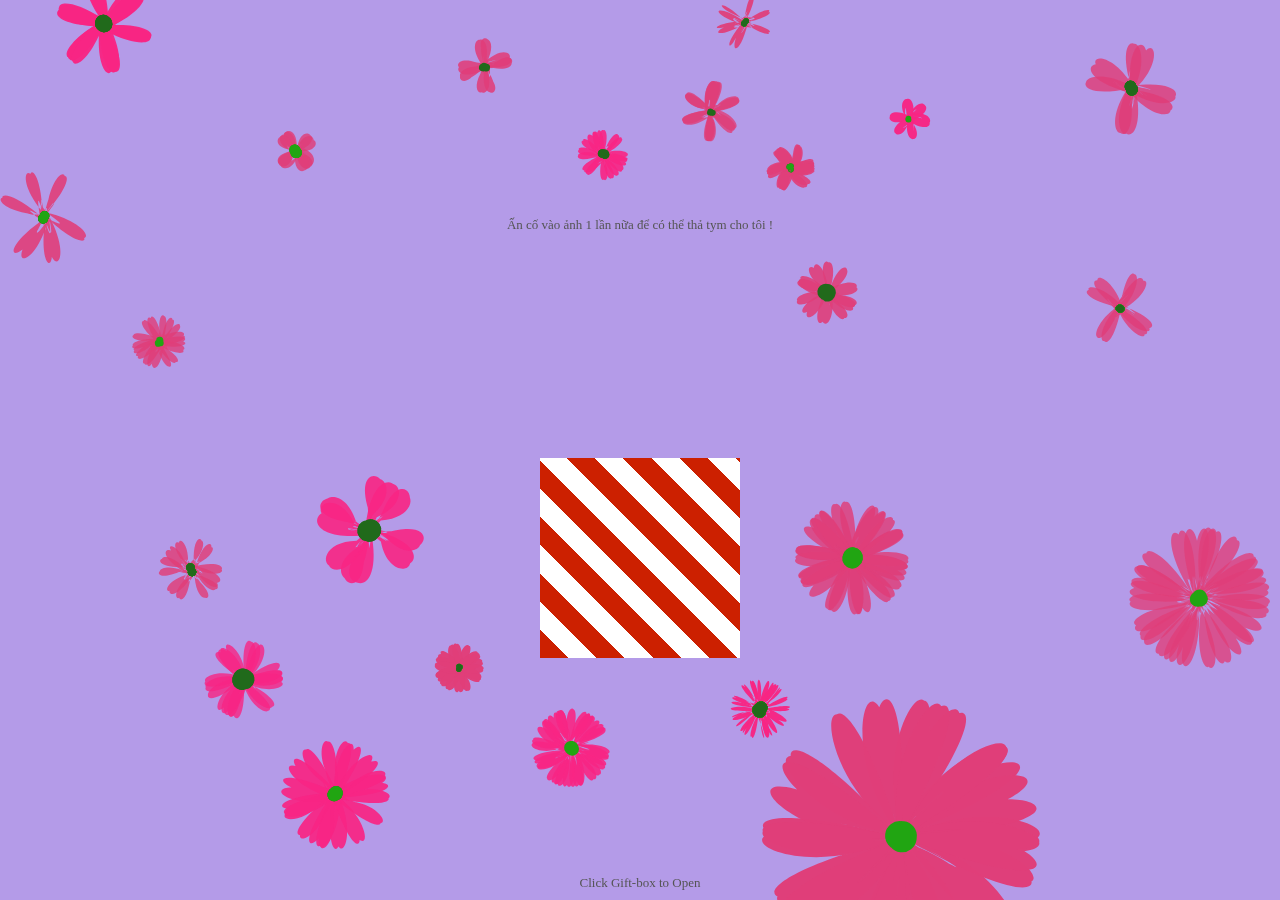
==== src/index.html @ ff5aeeed "first commit" ====
<html lang="en">
  <head>
    <meta charset="UTF-8" />
    <meta http-equiv="X-UA-Compatible" content="IE=edge" />
    <meta name="viewport" content="width=device-width, initial-scale=1.0" />
    <title>HÂHAHAHAHAA</title>
    <link rel="stylesheet" href="canvas.css" />
    <link rel="stylesheet" href="present.css" />
    <link rel="stylesheet" href="card.css" />
    <link rel="stylesheet" href="index.css" />
    <script src="jquery.js"></script>
  </head>
  <body>
    <div class="parent">
      <canvas id="canvas"></canvas>
      <section class="above-fold">
        <p class="info-text">Ấn cố vào ảnh 1 lần nữa để có thể thả tym cho tôi !</p>
        <div class="wrap-present">
          <div class="present-box" id="present">
            <div class="present">
              <div class="img-wrap" id="present-image"></div>
            </div>
            <div class="side front"></div>`
            <div class="side back"></div>
            <div class="side left"></div>
            <div class="side right"></div>
            <div class="side top">
              <span class="to">
                <span class="name" id="nametag"> </span>
              </span>
            </div>
            <div class="side bottom"></div>
          </div>
        </div>
        <p class="info-text">Click Gift-box to Open</p>
      </section>

      <div id="card">
        <h4 class="title-card">💘Trick lỏ💘</h4>

        <img
          src="/img/Screenshot 2023-11-29 142105.png"
          class="honey"
        />

        <h4 class="content-card">
          Happy Woman's Day !!.💘
        </h4>
      </div>
    </div>
    <audio autoplay loop  id="playAudio">
      <source src="/audio/RiverFlowsInYou-Yiruma-296757.mp3">
    </audio>
  </body>
  <script src="config.js"></script>
  <script src="canvas.js"></script>
  <script src="present.js"></script>
  <script>
    
  </script>
</html>
---- src/canvas.css ----
canvas {
    height: 100vh;
    width: 100vw;
  }
---- src/present.css ----
html, body {
  margin: 0;
}

.above-fold {
  height: 100vh;
  width: 100vw;
  padding: 0;
  margin: 0;
  perspective: 800px;
  perspective-origin: 50% 200px;
  display: flex;
  flex-wrap: wrap;
  position: relative;
}
.above-fold .info-text {
  width: 100%;
  display: block;
  text-align: center;
  margin: 0;
  padding: 0;
  color: #555;
  font-family: "Avenir";
  font-weight: 100;
  font-size: 13px;
  height: 25px;
  align-self: flex-end;
}

.wrap-present {
  width: 100%;
  display: flex;
  align-self: flex-end;
}

.present-box {
  transform-style: preserve-3d;
  width: 200px;
  height: 200px;
  margin: auto;
  -webkit-animation: rotate 11s alternate linear infinite;
          animation: rotate 11s alternate linear infinite;
  cursor: pointer;
}
.present-box:hover {
  -webkit-animation: staticFront 700ms ease forwards;
          animation: staticFront 700ms ease forwards;
}
.present-box.open {
  /*&>.side.top{
      opacity: .2;
  }*/
  -webkit-animation: zoomIn 1s ease-in forwards;
          animation: zoomIn 1s ease-in forwards;
  transform: rotateX(-103deg) rotateY(-180deg);
  transition: transform 400ms;
}
.present-box.open .present {
  pointer-events: auto;
  visibility: visible;
}
.present-box.open .present .img-wrap {
  opacity: 1;
  transition: transform 600ms 800ms, opacity 800ms 200ms;
  transform: translateZ(0px);
}
.present-box.open > .side {
  opacity: 0.3;
  transition: opacity 500ms 600ms;
}
.present-box.open > .side.back {
  opacity: 0.7;
  transform: translateZ(-101px) rotateY(180deg);
}
.present-box.open > .side.front {
  transition: transform 800ms 0s, opacity 500ms 600ms, width 600ms 600ms;
  transform: translateZ(100px) rotateY(190deg) translateX(0px);
  transform-origin: 0% 0%;
  opacity: 0.3;
  width: 0;
}

.present-box .present {
  position: absolute;
  width: 200px;
  height: 200px;
  z-index: 50;
  transform: rotateY(-180deg) rotateX(180deg) translateZ(-100px);
  display: flex;
  perspective: 600px;
  pointer-events: none;
  visibility: hidden;
}
.present-box .present > .img-wrap {
  width: 200px;
  align-self: center;
  transition: transform 400ms;
  opacity: 0;
  transform: translateZ(-80px);
}
.present-box .present > .img-wrap a {
  transition: transform 300ms;
  position: relative;
  display: block;
  transform: scale(0.94);
}
.present-box .present > .img-wrap a:hover {
  transform: scale(1);
}
.present-box .present > .img-wrap img {
  max-width: 100%;
  height: auto;
}

.present-box > .side {
  width: 200px;
  height: 200px;
  position: absolute;
  display: block;
  background: repeating-linear-gradient(45deg, #cc2000, #cc2000 20px, #ffffff 20px, #ffffff 40px);
  top: 0;
  left: 0;
  transition: transform 400ms;
}
.present-box > .side.back {
  transform: translateZ(-100px) rotateY(180deg);
}
.present-box > .side.right {
  transform: rotateY(-270deg) translateX(100px);
  transform-origin: top right;
}
.present-box > .side.left {
  transform: rotateY(270deg) translateX(-100px);
  transform-origin: center left;
}
.present-box > .side.top {
  transform: rotateX(-90deg) translateY(-100px);
  transform-origin: top center;
  transform-style: preserve-3d;
  perspective: 100px;
  text-align: center;
}
.present-box > .side.top .to {
  display: inline-block;
  font-family: cursive;
  position: relative;
  padding: 10px 10px 30px 10px;
  border: 5px dotted #ff6666;
  border-width: 2px;
  background: #fff;
  margin: auto;
  transform: translateZ(-2px) translateY(50px);
}
.present-box > .side.top .to:after {
  content: attr(data-before);
  display: inline-block;
  transform: rotateY(180deg);
  color: #990000;
}
.present-box > .side.top .to .name {
  display: block;
  position: absolute;
  transform: translateY(20px) rotateY(180deg) translateX(10px);
  text-align: center;
  width: 100%;
  font-size: 1.1rem;
  color: green;
}
.present-box > .side.bottom {
  transform: rotateX(90deg) translateY(100px);
  transform-origin: bottom center;
}
.present-box > .side.front {
  transform: translateZ(100px);
}

@-webkit-keyframes rotate {
  100% {
    transform: rotateY(-360deg) rotateX(180deg);
  }
}

@keyframes rotate {
  100% {
    transform: rotateY(-360deg) rotateX(180deg);
  }
}
@-webkit-keyframes staticFront {
  100% {
    transform: rotateX(-100deg) rotateY(-180deg);
  }
}
@keyframes staticFront {
  100% {
    transform: rotateX(-100deg) rotateY(-180deg);
  }
}
@-webkit-keyframes zoomIn {
  50% {
    transform: rotateX(-143deg) rotateY(-180deg) translateZ(-15px);
  }
  100% {
    transform: rotateX(-167deg) rotateY(-180deg) translateZ(-15px) scale(1.2);
  }
}
@keyframes zoomIn {
  50% {
    transform: rotateX(-143deg) rotateY(-180deg) translateZ(-15px);
  }
  100% {
    transform: rotateX(-167deg) rotateY(-180deg) translateZ(-15px) scale(1.2);
  }
}
---- src/card.css ----
#card {
    margin: 8%;
    position: absolute;
    height: auto;
    width: 350px;
    border-radius: 10px;
    background-color: white;
    background-image: url("https://image.freepik.com/free-vector/open-gift-box-with-heart-shape-confetti-burst-explosion-3d-valentines-day-romantic-gift_165143-438.jpg");
    background-size: 50vh, 70vh;
    box-shadow: 0px 0px 20px red;
    transform: rotate(5deg);
    top: 0px;
    opacity: 0;
    left: -200%;
}

.honey {
    margin: auto;
    padding: 5%;
    display: block;
    border-radius: 50%;
    box-shadow: 0 4px 8px 0 red;
    width: 100px;
    height: 100px;
    object-fit: cover;
}

h4 {
    text-align: center;
    -webkit-text-fill-color: rgba(0, 200, 200, 0.1);
    -webkit-background-clip: text;
    background-image: url("https://i.pinimg.com/originals/20/21/7f/20217f7fa2c9701b8128d8fb153a4db9.gif");
    font-family: 'Allura', cursive;
    padding: -2%;
    font-size: 19px;
    overflow: hidden;
}

.card-show{
    opacity: 1 !important;
    left: 0 !important;
    transition: all 4s;
}
---- src/index.css ----
.parent{
    position: relative;
}

.above-fold{
    position: absolute;
    top: 50%;
    left: 50%;
    transform: translate(-50%, -50%);
}
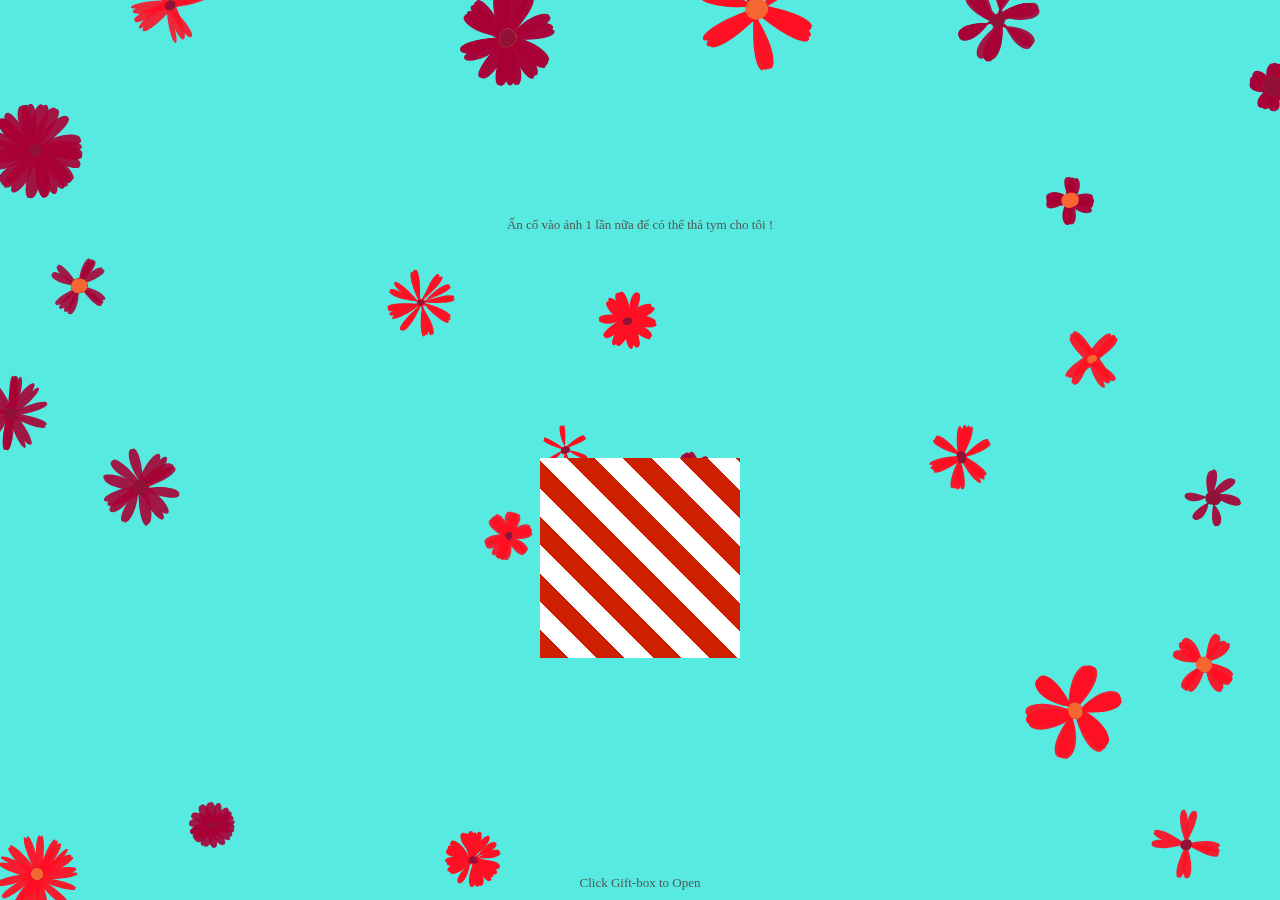
==== commit 301da884: "add file" ====
--- a/src/index.html
+++ b/src/index.html
@@ -3,7 +3,7 @@
     <meta charset="UTF-8" />
     <meta http-equiv="X-UA-Compatible" content="IE=edge" />
     <meta name="viewport" content="width=device-width, initial-scale=1.0" />
-    <title>HÂHAHAHAHAA</title>
+    <title>Woman's Dayy</title>
     <link rel="stylesheet" href="canvas.css" />
     <link rel="stylesheet" href="present.css" />
     <link rel="stylesheet" href="card.css" />
@@ -39,7 +39,7 @@
         <h4 class="title-card">💘Trick lỏ💘</h4>
 
         <img
-          src="/img/Screenshot 2023-11-29 142105.png"
+          src="../img/Screenshot 2023-11-29 142105.png"
           class="honey"
         />
 
@@ -49,7 +49,7 @@
       </div>
     </div>
     <audio autoplay loop  id="playAudio">
-      <source src="/audio/RiverFlowsInYou-Yiruma-296757.mp3">
+      <source src="../audio/RiverFlowsInYou-Yiruma-296757.mp3">
     </audio>
   </body>
   <script src="config.js"></script>
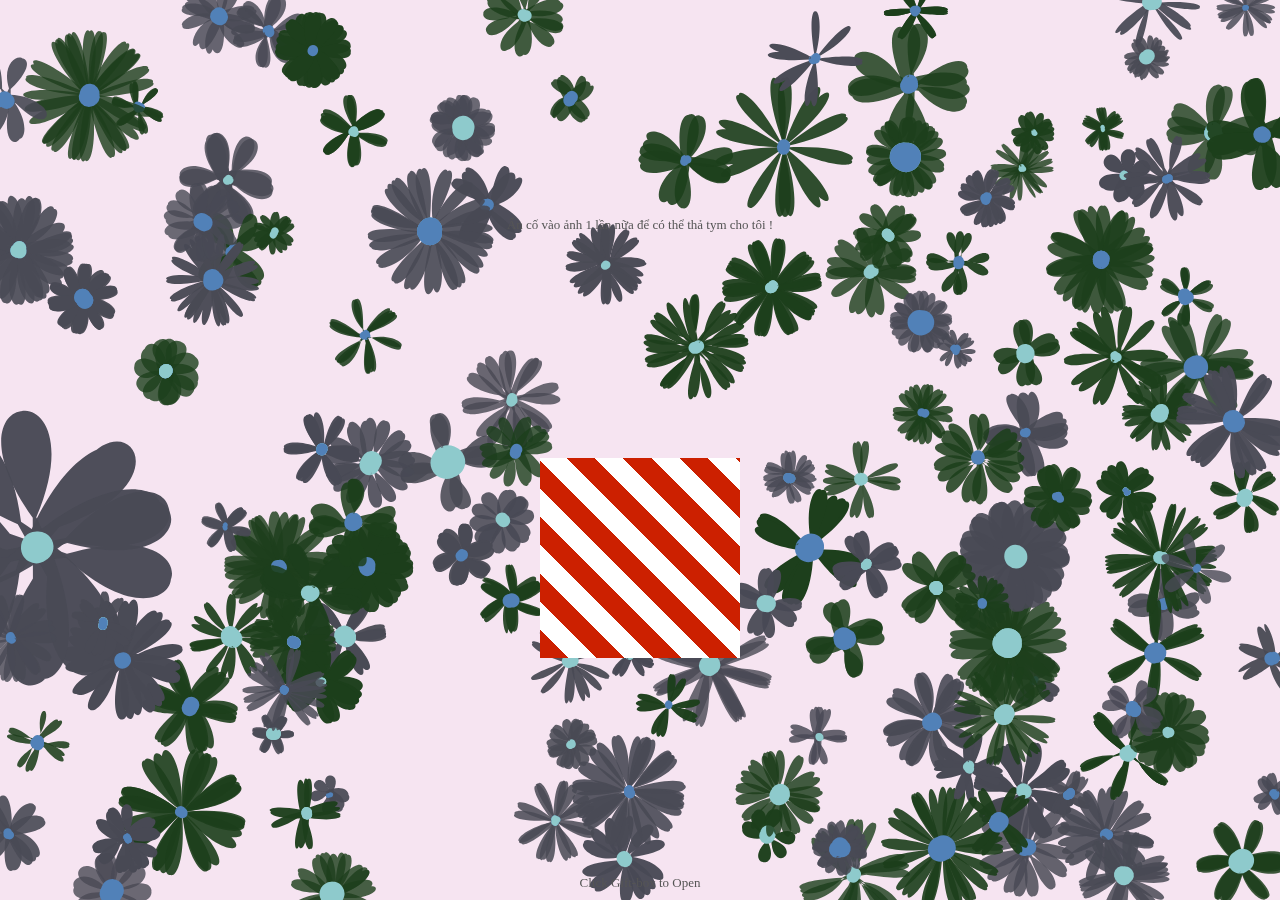
==== commit 815a1cc7: "init project" ====
--- a/src/index.html
+++ b/src/index.html
@@ -39,7 +39,8 @@
         <h4 class="title-card">💘Trick lỏ💘</h4>
 
         <img
-          src="../img/Screenshot 2023-11-29 142105.png"
+          src="../SoundAndImage/399764941_318874404274704_1207779042902588204_n.jpg"
+          alt="Image"
           class="honey"
         />
 
@@ -49,7 +50,7 @@
       </div>
     </div>
     <audio autoplay loop  id="playAudio">
-      <source src="../audio/RiverFlowsInYou-Yiruma-296757.mp3">
+      <source src="../SoundAndImage/RiverFlowsInYou-Yiruma-296757.mp3">
     </audio>
   </body>
   <script src="config.js"></script>
